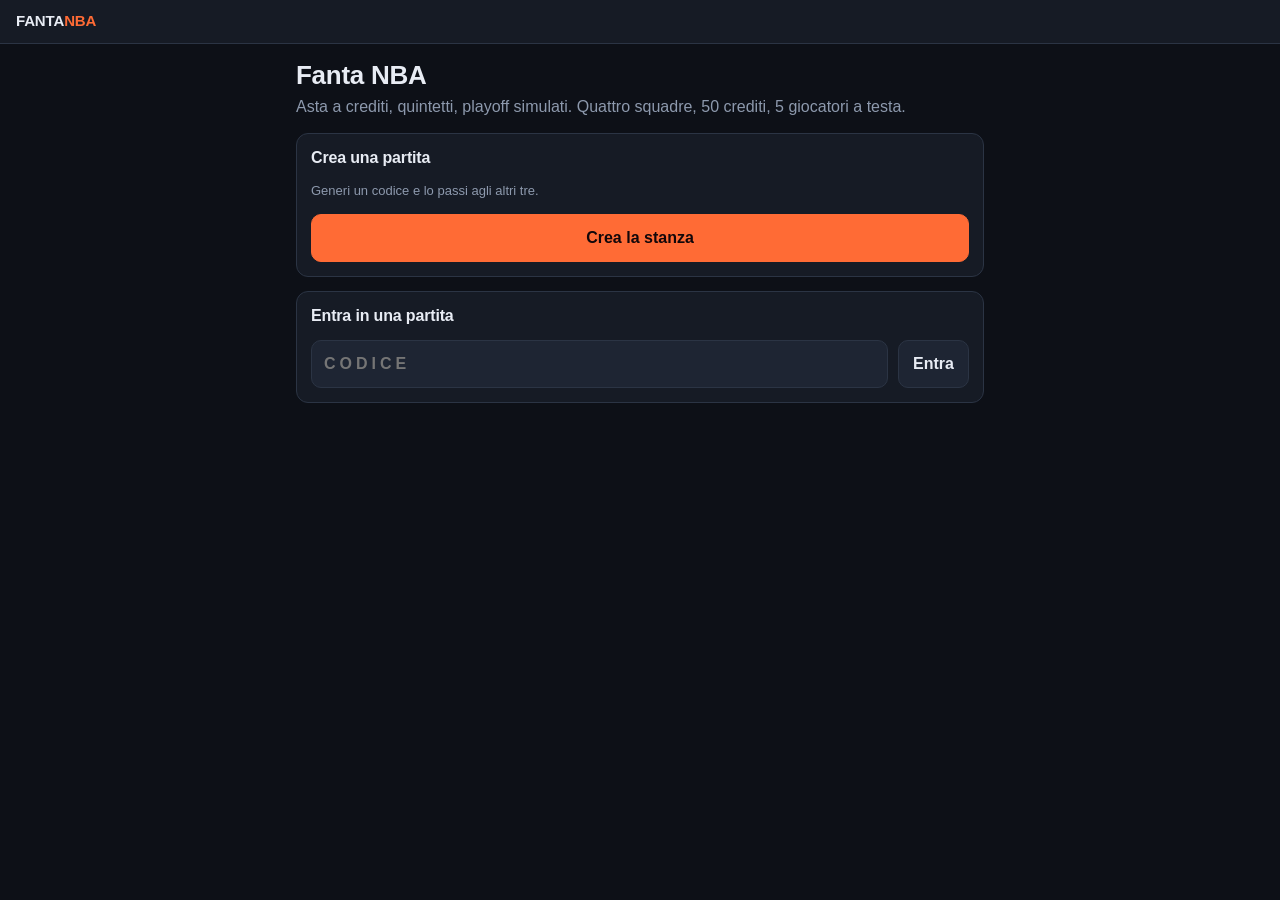
==== index.html @ e5e5b465 "feat: Fanta NBA — asta a crediti, quintetti e playoff simulati nel browser Trasposizione web delle r" ====
<!DOCTYPE html>
<html lang="it">
<head>
  <meta charset="utf-8">
  <meta name="viewport" content="width=device-width, initial-scale=1, viewport-fit=cover">
  <meta name="theme-color" content="#0d1017">
  <meta name="description" content="Fanta NBA: asta a crediti fra quattro squadre, quintetti, playoff simulati. Gira nel browser, nessuna installazione.">
  <title>Fanta NBA</title>

  <!-- App installabile dalla home del telefono, senza store. -->
  <link rel="manifest" href="./manifest.webmanifest">
  <link rel="icon" href="data:image/svg+xml,<svg xmlns='http://www.w3.org/2000/svg' viewBox='0 0 100 100'><text y='.9em' font-size='90'>🏀</text></svg>">
  <link rel="apple-touch-icon" href="data:image/svg+xml,<svg xmlns='http://www.w3.org/2000/svg' viewBox='0 0 100 100'><text y='.9em' font-size='90'>🏀</text></svg>">
  <link rel="stylesheet" href="./css/style.css">
</head>
<body>
  <header class="topbar" id="topbar">
    <div class="brand">FANTA<span>NBA</span></div>
  </header>

  <main id="app">
    <div class="card center muted">Caricamento…</div>
  </main>

  <noscript>
    <div style="padding:16px;color:#e8ecf4">Questo gioco ha bisogno di JavaScript attivo.</div>
  </noscript>

  <script type="module" src="./js/app.js"></script>
</body>
</html>
---- css/style.css ----
/* style.css — mobile-first. Nessun framework, nessun font esterno. */

:root {
  --bg: #0d1017;
  --surface: #161b25;
  --surface-2: #1e2533;
  --line: #2b3444;
  --text: #e8ecf4;
  --muted: #8d99ad;
  --accent: #ff6b35;
  --accent-2: #ffb03a;
  --ok: #34d399;
  --bad: #f87171;
  --agre: #ef4444;
  --steve: #3b82f6;
  --diego: #22c55e;
  --fabio: #a855f7;
  --r: 12px;
  --gap: 14px;
}

* { box-sizing: border-box; margin: 0; padding: 0; -webkit-tap-highlight-color: transparent; }

body {
  background: var(--bg);
  color: var(--text);
  font: 400 16px/1.5 -apple-system, BlinkMacSystemFont, 'Segoe UI', Roboto, Helvetica, Arial, sans-serif;
  padding: 0 0 80px;
  overflow-x: hidden;
}

#app { max-width: 720px; margin: 0 auto; padding: 16px; }

h1, h2, h3 { line-height: 1.2; font-weight: 800; letter-spacing: -0.01em; }
h1 { font-size: 26px; margin-bottom: 4px; }
h2 { font-size: 20px; margin-bottom: 10px; }
h3 { font-size: 16px; }

.muted { color: var(--muted); }
.small { font-size: 13px; }
.tiny { font-size: 12px; }
.center { text-align: center; }
.mt { margin-top: var(--gap); }
.mb { margin-bottom: var(--gap); }
.row { display: flex; gap: 10px; align-items: center; }
.row.wrap { flex-wrap: wrap; }
.spread { justify-content: space-between; }
.grow { flex: 1; }

/* ---- header ---- */
.topbar {
  display: flex; justify-content: space-between; align-items: center;
  padding: 10px 16px; border-bottom: 1px solid var(--line);
  background: var(--surface); position: sticky; top: 0; z-index: 20;
}
.topbar .brand { font-weight: 800; font-size: 15px; letter-spacing: -0.01em; }
.topbar .brand span { color: var(--accent); }
.code-pill {
  font: 700 14px/1 ui-monospace, SFMono-Regular, Menlo, monospace;
  background: var(--surface-2); border: 1px solid var(--line);
  padding: 7px 10px; border-radius: 8px; letter-spacing: 2px;
}

/* ---- card ---- */
.card {
  background: var(--surface); border: 1px solid var(--line);
  border-radius: var(--r); padding: 14px; margin-bottom: var(--gap);
}
.card.tight { padding: 11px; }

/* ---- buttons ---- */
button {
  font: inherit; font-weight: 700; color: var(--text);
  background: var(--surface-2); border: 1px solid var(--line);
  border-radius: 10px; padding: 11px 14px; cursor: pointer;
  transition: transform .06s, filter .12s;
}
button:active:not(:disabled) { transform: scale(.97); }
button:disabled { opacity: .35; cursor: not-allowed; }
button.primary { background: var(--accent); border-color: var(--accent); color: #12070a; }
button.ghost { background: transparent; }
button.wide { width: 100%; }
button.sm { padding: 8px 11px; font-size: 14px; border-radius: 8px; }

input, select {
  font: inherit; color: var(--text); background: var(--surface-2);
  border: 1px solid var(--line); border-radius: 10px; padding: 11px 12px; width: 100%;
}
input:focus, select:focus { outline: 2px solid var(--accent); outline-offset: -1px; }
label.field { display: block; margin-bottom: 10px; }
label.field > span { display: block; font-size: 13px; color: var(--muted); margin-bottom: 5px; }

/* ---- team colours ---- */
.t-agre { --tc: var(--agre); }
.t-steve { --tc: var(--steve); }
.t-diego { --tc: var(--diego); }
.t-fabio { --tc: var(--fabio); }
.dot { width: 10px; height: 10px; border-radius: 50%; background: var(--tc); flex: none; }

/* ---- seats (lobby) ---- */
.seats { display: grid; grid-template-columns: 1fr 1fr; gap: 10px; }
.seat {
  border: 1px solid var(--line); border-radius: var(--r);
  padding: 12px; background: var(--surface-2); text-align: left;
}
.seat.taken { border-color: var(--tc); }
.seat .who { font-size: 13px; color: var(--muted); margin-top: 3px; }
.seat .nm { font-weight: 800; display: flex; align-items: center; gap: 7px; }

/* ---- auction ---- */
.lot { text-align: center; padding: 18px 14px; }
.lot .ovr {
  display: inline-block; font: 800 15px/1 ui-monospace, Menlo, monospace;
  background: linear-gradient(135deg, var(--accent), var(--accent-2));
  color: #12070a; padding: 6px 10px; border-radius: 8px; margin-bottom: 8px;
}
.lot .nm { font-size: 27px; font-weight: 800; letter-spacing: -0.02em; }
.lot .meta { color: var(--muted); font-size: 13px; margin-top: 4px; }

.attrs { display: grid; grid-template-columns: 1fr 1fr; gap: 6px 14px; margin-top: 14px; text-align: left; }
.attr { font-size: 12px; }
.attr .lbl { display: flex; justify-content: space-between; color: var(--muted); }
.attr .bar { height: 5px; background: var(--surface-2); border-radius: 3px; overflow: hidden; margin-top: 2px; }
.attr .bar i { display: block; height: 100%; background: var(--accent); border-radius: 3px; }

.bidbox { text-align: center; padding: 14px; }
.bidnow { font-size: 34px; font-weight: 800; letter-spacing: -0.02em; }
.bidnow small { font-size: 15px; color: var(--muted); font-weight: 600; }
.bidder { font-size: 14px; margin-top: 2px; }
.clock {
  font: 800 15px/1 ui-monospace, Menlo, monospace;
  background: var(--surface-2); border-radius: 999px; padding: 6px 13px;
  display: inline-block; margin-top: 9px; border: 1px solid var(--line);
}
.clock.hot { background: var(--bad); border-color: var(--bad); color: #fff; }
.bidgrid { display: grid; grid-template-columns: repeat(4, 1fr); gap: 8px; margin-top: 12px; }

/* ---- team strips ---- */
.strip {
  display: flex; align-items: center; gap: 9px; padding: 9px 11px;
  border: 1px solid var(--line); border-left: 3px solid var(--tc);
  border-radius: 9px; background: var(--surface-2); margin-bottom: 7px;
}
.strip .nm { font-weight: 800; font-size: 14px; min-width: 52px; }
.strip .cr { font: 800 15px/1 ui-monospace, Menlo, monospace; color: var(--accent-2); }
.strip .ros { font-size: 11px; color: var(--muted); line-height: 1.35; }
.strip.leading { box-shadow: 0 0 0 2px var(--accent) inset; }

/* ---- lineup ---- */
.slots { display: flex; flex-direction: column; gap: 6px; }
.slot {
  display: flex; align-items: center; gap: 10px; padding: 9px 11px;
  border: 1px solid var(--line); border-radius: 9px; background: var(--surface-2);
  cursor: pointer; text-align: left; width: 100%;
}
.slot.sel { border-color: var(--accent); background: #2a1c12; }
.slot .pos { font: 800 12px/1 ui-monospace, Menlo, monospace; color: var(--accent-2); width: 24px; flex: none; }
.slot .nm { font-weight: 700; font-size: 14px; flex: 1; }
.slot .warn { font-size: 11px; color: var(--bad); }
.slot .ov { font: 700 12px/1 ui-monospace, Menlo, monospace; color: var(--muted); }

/* ---- playoffs ---- */
.series-hdr { display: flex; align-items: center; justify-content: space-between; gap: 10px; }
.vs { font-size: 18px; font-weight: 800; }
.score-big { font: 800 22px/1 ui-monospace, Menlo, monospace; }
.game {
  border-top: 1px solid var(--line); padding: 11px 0;
}
.game:first-of-type { border-top: none; }
.game .line { display: flex; justify-content: space-between; align-items: baseline; gap: 10px; }
.game .gname { font-size: 12px; color: var(--muted); font-weight: 700; text-transform: uppercase; letter-spacing: .06em; }
.game .res { font: 800 17px/1 ui-monospace, Menlo, monospace; }
.game .res .w { color: var(--ok); }
.game .story { font-size: 14px; color: #c3cbd9; margin-top: 6px; }
.box { margin-top: 8px; font-size: 12px; color: var(--muted); }
.box table { width: 100%; border-collapse: collapse; }
.box td { padding: 2px 0; }
.box td.n { color: var(--text); }
.box td.num { text-align: right; font-family: ui-monospace, Menlo, monospace; width: 34px; }

.mvp {
  background: linear-gradient(135deg, #2a1c12, #1b212c);
  border: 1px solid var(--accent); border-radius: 10px; padding: 11px; margin-top: 12px;
}
.mvp .t { font-size: 11px; letter-spacing: .1em; text-transform: uppercase; color: var(--accent-2); font-weight: 800; }
.mvp .n { font-size: 18px; font-weight: 800; margin-top: 2px; }

.why { margin-top: 12px; }
.why li { margin: 0 0 7px 18px; font-size: 14px; color: #c3cbd9; }

.champ {
  text-align: center; padding: 26px 16px;
  background: linear-gradient(135deg, var(--accent), var(--accent-2));
  color: #12070a; border-radius: var(--r); margin-bottom: var(--gap);
}
.champ .t { font-size: 13px; font-weight: 800; letter-spacing: .12em; text-transform: uppercase; opacity: .8; }
.champ .n { font-size: 36px; font-weight: 800; letter-spacing: -0.02em; }

.tag {
  display: inline-block; font-size: 11px; font-weight: 700; padding: 3px 8px;
  border-radius: 999px; background: var(--surface-2); border: 1px solid var(--line); color: var(--muted);
}
.banner {
  border: 1px solid var(--accent-2); background: #251c0f; color: var(--accent-2);
  border-radius: 10px; padding: 10px 12px; font-size: 13px; margin-bottom: var(--gap);
}
.banner.err { border-color: var(--bad); background: #2a1417; color: #fca5a5; }

.log { max-height: 190px; overflow-y: auto; font-size: 13px; }
.log div { padding: 4px 0; border-bottom: 1px solid var(--line); display: flex; justify-content: space-between; gap: 8px; }
.log div:last-child { border-bottom: none; }

details summary { cursor: pointer; font-size: 13px; color: var(--muted); font-weight: 700; padding: 5px 0; }

@media (min-width: 600px) {
  .attrs { grid-template-columns: repeat(4, 1fr); }
  .seats { grid-template-columns: repeat(4, 1fr); }
}
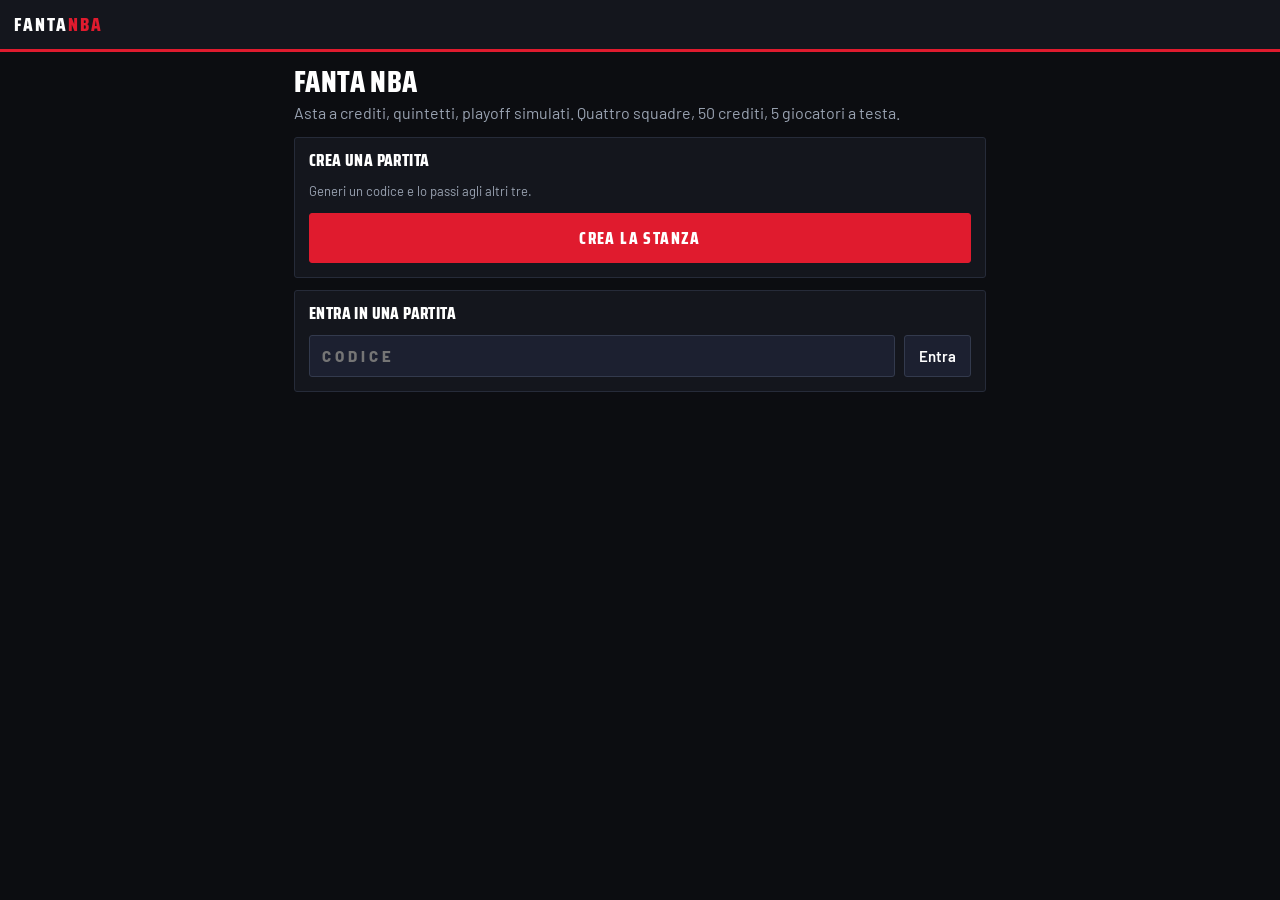
==== commit 73c08383: "feat: grafica "diretta TV" e squadre rinominate Grafica Direzione scelta fra dieci proposte: linguag" ====
--- a/index.html
+++ b/index.html
@@ -3,9 +3,14 @@
 <head>
   <meta charset="utf-8">
   <meta name="viewport" content="width=device-width, initial-scale=1, viewport-fit=cover">
-  <meta name="theme-color" content="#0d1017">
+  <meta name="theme-color" content="#0c0d11">
   <meta name="description" content="Fanta NBA: asta a crediti fra quattro squadre, quintetti, playoff simulati. Gira nel browser, nessuna installazione.">
   <title>Fanta NBA</title>
+
+  <!-- Saira Condensed per titoli e numeri, Barlow per il testo. -->
+  <link rel="preconnect" href="https://fonts.googleapis.com">
+  <link rel="preconnect" href="https://fonts.gstatic.com" crossorigin>
+  <link rel="stylesheet" href="https://fonts.googleapis.com/css2?family=Saira+Condensed:wght@600;700;800&family=Barlow:wght@400;500;600;700&display=swap">
 
   <!-- App installabile dalla home del telefono, senza store. -->
   <link rel="manifest" href="./manifest.webmanifest">
--- a/css/style.css
+++ b/css/style.css
@@ -1,22 +1,38 @@
-/* style.css — mobile-first. Nessun framework, nessun font esterno. */
+/* style.css — direzione "Diretta TV".
+   Linguaggio da grafica di telecronaca: tagli obliqui, condensato maiuscolo,
+   rosso da lower-third, oro per i numeri che contano, angoli vivi.
+   Mobile-first, nessun framework. */
+
+/* I font si caricano da index.html con un <link>: un @import qui bloccherebbe
+   il rendering finché il foglio esterno non arriva. */
 
 :root {
-  --bg: #0d1017;
-  --surface: #161b25;
-  --surface-2: #1e2533;
-  --line: #2b3444;
-  --text: #e8ecf4;
-  --muted: #8d99ad;
-  --accent: #ff6b35;
-  --accent-2: #ffb03a;
+  --bg: #0c0d11;
+  --surface: #14161d;
+  --surface-2: #1c2030;
+  --line: #262b39;
+  --line-2: #333a4d;
+  --text: #ffffff;
+  --muted: #9aa3b2;
+  --muted-2: #c6cddb;
+
+  --red: #e01b2e;        /* il rosso della grafica TV: azioni e accenti */
+  --red-deep: #a00f1f;
+  --gold: #ffd166;       /* i numeri che contano: crediti, timer, rating */
+  --gold-ink: #1a1205;
   --ok: #34d399;
-  --bad: #f87171;
-  --agre: #ef4444;
-  --steve: #3b82f6;
-  --diego: #22c55e;
-  --fabio: #a855f7;
-  --r: 12px;
-  --gap: 14px;
+  --bad: #ff5a6a;
+  --warning: #ffd166;
+
+  /* un colore per POSIZIONE, non per nome: rinominare le squadre non tocca il CSS */
+  --t1: #ef4444;
+  --t2: #3b82f6;
+  --t3: #22c55e;
+  --t4: #a855f7;
+
+  --r: 3px;              /* angoli quasi vivi: è una grafica televisiva */
+  --gap: 12px;
+  --cond: 'Saira Condensed', 'Arial Narrow', sans-serif;
 }
 
 * { box-sizing: border-box; margin: 0; padding: 0; -webkit-tap-highlight-color: transparent; }
@@ -24,17 +40,17 @@
 body {
   background: var(--bg);
   color: var(--text);
-  font: 400 16px/1.5 -apple-system, BlinkMacSystemFont, 'Segoe UI', Roboto, Helvetica, Arial, sans-serif;
+  font: 400 16px/1.5 Barlow, -apple-system, BlinkMacSystemFont, 'Segoe UI', sans-serif;
   padding: 0 0 80px;
   overflow-x: hidden;
 }
 
-#app { max-width: 720px; margin: 0 auto; padding: 16px; }
-
-h1, h2, h3 { line-height: 1.2; font-weight: 800; letter-spacing: -0.01em; }
-h1 { font-size: 26px; margin-bottom: 4px; }
-h2 { font-size: 20px; margin-bottom: 10px; }
-h3 { font-size: 16px; }
+#app { max-width: 720px; margin: 0 auto; padding: 14px; }
+
+h1, h2, h3 { font-family: var(--cond); font-weight: 800; line-height: 1.05; letter-spacing: 0.4px; text-transform: uppercase; }
+h1 { font-size: 30px; margin-bottom: 4px; }
+h2 { font-size: 23px; margin-bottom: 10px; }
+h3 { font-size: 17px; }
 
 .muted { color: var(--muted); }
 .small { font-size: 13px; }
@@ -42,177 +58,299 @@
 .center { text-align: center; }
 .mt { margin-top: var(--gap); }
 .mb { margin-bottom: var(--gap); }
-.row { display: flex; gap: 10px; align-items: center; }
+.row { display: flex; gap: 9px; align-items: center; }
 .row.wrap { flex-wrap: wrap; }
 .spread { justify-content: space-between; }
 .grow { flex: 1; }
 
-/* ---- header ---- */
+/* ---- barra in alto ---- */
 .topbar {
-  display: flex; justify-content: space-between; align-items: center;
-  padding: 10px 16px; border-bottom: 1px solid var(--line);
-  background: var(--surface); position: sticky; top: 0; z-index: 20;
-}
-.topbar .brand { font-weight: 800; font-size: 15px; letter-spacing: -0.01em; }
-.topbar .brand span { color: var(--accent); }
+  display: flex; justify-content: space-between; align-items: center; gap: 9px;
+  padding: 10px 14px; background: var(--surface);
+  border-bottom: 3px solid var(--red);
+  position: sticky; top: 0; z-index: 20;
+}
+.topbar .row { flex-wrap: wrap; justify-content: flex-end; }
+.topbar .brand {
+  font-family: var(--cond); font-weight: 800; font-size: 19px;
+  letter-spacing: 2px; text-transform: uppercase;
+}
+.topbar .brand span { color: var(--red); }
 .code-pill {
-  font: 700 14px/1 ui-monospace, SFMono-Regular, Menlo, monospace;
-  background: var(--surface-2); border: 1px solid var(--line);
-  padding: 7px 10px; border-radius: 8px; letter-spacing: 2px;
-}
-
-/* ---- card ---- */
+  font: 700 13px/1 var(--cond); letter-spacing: 3px;
+  background: var(--surface-2); border: 1px solid var(--line-2);
+  padding: 7px 10px; border-radius: var(--r);
+}
+
+/* ---- blocchi ---- */
 .card {
   background: var(--surface); border: 1px solid var(--line);
   border-radius: var(--r); padding: 14px; margin-bottom: var(--gap);
 }
-.card.tight { padding: 11px; }
-
-/* ---- buttons ---- */
+.card.tight { padding: 10px; }
+
+/* ---- bottoni ---- */
 button {
-  font: inherit; font-weight: 700; color: var(--text);
-  background: var(--surface-2); border: 1px solid var(--line);
-  border-radius: 10px; padding: 11px 14px; cursor: pointer;
-  transition: transform .06s, filter .12s;
+  font: 600 15px Barlow, sans-serif; color: var(--text);
+  background: var(--surface-2); border: 1px solid var(--line-2);
+  border-radius: var(--r); padding: 11px 14px; cursor: pointer;
+  transition: filter .12s, transform .06s;
 }
 button:active:not(:disabled) { transform: scale(.97); }
-button:disabled { opacity: .35; cursor: not-allowed; }
-button.primary { background: var(--accent); border-color: var(--accent); color: #12070a; }
+button:disabled { opacity: .3; cursor: not-allowed; }
+button.primary {
+  background: var(--red); border-color: var(--red); color: #fff;
+  font-family: var(--cond); font-weight: 800; font-size: 17px;
+  letter-spacing: 1.4px; text-transform: uppercase;
+}
 button.ghost { background: transparent; }
 button.wide { width: 100%; }
-button.sm { padding: 8px 11px; font-size: 14px; border-radius: 8px; }
+button.sm {
+  padding: 9px 11px; font-size: 13px;
+  font-family: var(--cond); font-weight: 700; letter-spacing: 1px; text-transform: uppercase;
+}
 
 input, select {
-  font: inherit; color: var(--text); background: var(--surface-2);
-  border: 1px solid var(--line); border-radius: 10px; padding: 11px 12px; width: 100%;
-}
-input:focus, select:focus { outline: 2px solid var(--accent); outline-offset: -1px; }
+  font: 400 15px Barlow, sans-serif; color: var(--text); background: var(--surface-2);
+  border: 1px solid var(--line-2); border-radius: var(--r); padding: 11px 12px; width: 100%;
+}
+input:focus, select:focus { outline: 2px solid var(--gold); outline-offset: -1px; }
 label.field { display: block; margin-bottom: 10px; }
-label.field > span { display: block; font-size: 13px; color: var(--muted); margin-bottom: 5px; }
-
-/* ---- team colours ---- */
-.t-agre { --tc: var(--agre); }
-.t-steve { --tc: var(--steve); }
-.t-diego { --tc: var(--diego); }
-.t-fabio { --tc: var(--fabio); }
-.dot { width: 10px; height: 10px; border-radius: 50%; background: var(--tc); flex: none; }
-
-/* ---- seats (lobby) ---- */
-.seats { display: grid; grid-template-columns: 1fr 1fr; gap: 10px; }
+label.field > span {
+  display: block; font: 700 11px var(--cond); letter-spacing: 2px; text-transform: uppercase;
+  color: var(--muted); margin-bottom: 5px;
+}
+
+/* ---- colori squadra ---- */
+.t-t1 { --tc: var(--t1); }
+.t-t2 { --tc: var(--t2); }
+.t-t3 { --tc: var(--t3); }
+.t-t4 { --tc: var(--t4); }
+.dot { width: 9px; height: 9px; background: var(--tc); flex: none; }
+
+/* ---- sedie (lobby) ---- */
+.seats { display: grid; grid-template-columns: 1fr 1fr; gap: 8px; }
 .seat {
-  border: 1px solid var(--line); border-radius: var(--r);
-  padding: 12px; background: var(--surface-2); text-align: left;
-}
-.seat.taken { border-color: var(--tc); }
-.seat .who { font-size: 13px; color: var(--muted); margin-top: 3px; }
-.seat .nm { font-weight: 800; display: flex; align-items: center; gap: 7px; }
-
-/* ---- auction ---- */
-.lot { text-align: center; padding: 18px 14px; }
-.lot .ovr {
-  display: inline-block; font: 800 15px/1 ui-monospace, Menlo, monospace;
-  background: linear-gradient(135deg, var(--accent), var(--accent-2));
-  color: #12070a; padding: 6px 10px; border-radius: 8px; margin-bottom: 8px;
-}
-.lot .nm { font-size: 27px; font-weight: 800; letter-spacing: -0.02em; }
-.lot .meta { color: var(--muted); font-size: 13px; margin-top: 4px; }
-
-.attrs { display: grid; grid-template-columns: 1fr 1fr; gap: 6px 14px; margin-top: 14px; text-align: left; }
-.attr { font-size: 12px; }
-.attr .lbl { display: flex; justify-content: space-between; color: var(--muted); }
-.attr .bar { height: 5px; background: var(--surface-2); border-radius: 3px; overflow: hidden; margin-top: 2px; }
-.attr .bar i { display: block; height: 100%; background: var(--accent); border-radius: 3px; }
-
-.bidbox { text-align: center; padding: 14px; }
-.bidnow { font-size: 34px; font-weight: 800; letter-spacing: -0.02em; }
-.bidnow small { font-size: 15px; color: var(--muted); font-weight: 600; }
-.bidder { font-size: 14px; margin-top: 2px; }
+  border: 1px solid var(--line-2); border-left: 4px solid var(--tc);
+  border-radius: var(--r); padding: 11px; background: var(--surface-2); text-align: left;
+}
+.seat.taken { background: #20263a; }
+.seat .nm {
+  font: 800 16px var(--cond); letter-spacing: 1.4px; text-transform: uppercase;
+  display: flex; align-items: center; gap: 7px;
+}
+.seat .who { font-size: 12.5px; color: var(--muted); margin-top: 2px; }
+
+/* ---- il giocatore in asta ---- */
+.card.lot {
+  padding: 0; overflow: hidden; border: none;
+  background: var(--surface);
+}
+.lot-head {
+  /* il taglio obliquo è la firma della grafica TV */
+  background: linear-gradient(100deg, var(--red) 0%, var(--red-deep) 52%, var(--surface) 52.4%, var(--surface-2) 100%);
+  padding: 15px 16px 14px;
+  display: flex; align-items: flex-end; justify-content: space-between; gap: 12px;
+}
+.lot .eyebrow {
+  font: 800 10.5px var(--cond); letter-spacing: 2.6px; text-transform: uppercase;
+  opacity: .9; margin-bottom: 3px;
+}
+.lot .nm {
+  font: 800 34px/0.96 var(--cond); letter-spacing: 0.5px; text-transform: uppercase;
+  transform: skewX(-6deg); transform-origin: left bottom;
+}
+.lot .meta { font-size: 12.5px; color: #e8ecf4; margin-top: 7px; }
+.lot .ovr { flex: none; text-align: right; transform: skewX(-6deg); }
+.lot .ovr b { display: block; font: 800 44px/0.88 var(--cond); }
+.lot .ovr i {
+  display: block; font: 700 9.5px var(--cond); font-style: normal;
+  letter-spacing: 2.4px; color: var(--gold); margin-top: 2px;
+}
+
+/* attributi come tessere da tabellone, non come barre */
+.attrs {
+  display: grid; grid-template-columns: repeat(4, minmax(0, 1fr));
+  gap: 1px; background: var(--line); border-top: 1px solid var(--line);
+}
+.attr { background: var(--surface); padding: 8px 4px; text-align: center; }
+.attr .bar { display: none; }
+.attr .lbl { display: flex; flex-direction: column-reverse; align-items: center; gap: 1px; }
+.attr .lbl b { font: 800 20px/1 var(--cond); }
+.attr .lbl span {
+  font: 600 8.5px/1.25 Barlow, sans-serif; letter-spacing: .3px;
+  text-transform: uppercase; color: var(--muted);
+}
+
+/* comandi del banditore */
+.host-bar {
+  display: flex; gap: 5px; flex-wrap: wrap;
+  padding: 10px 12px; background: var(--surface-2); border-top: 1px solid var(--line);
+}
+.host-bar button { flex: 1 1 auto; }
+.host-bar button:first-child { flex: 0 0 auto; }  /* il tasto stop resta quadrato */
+.manual { padding: 0 12px 12px; background: var(--surface-2); text-align: left; }
+
+/* ---- offerta corrente: barra spezzata con il cronometro a destra ---- */
+.card.bidbox {
+  padding: 0; display: flex; align-items: stretch; overflow: hidden;
+  border: none; border-left: 5px solid var(--gold); background: var(--surface);
+}
+.bid-info { flex-grow: 1; padding: 11px 14px; min-width: 0; }
+.bidnow { font: 800 31px/1 var(--cond); }
+.bidnow small { font: 600 13px Barlow, sans-serif; color: var(--muted); }
+.bidder { font-size: 12.5px; color: var(--muted-2); margin-top: 2px; }
 .clock {
-  font: 800 15px/1 ui-monospace, Menlo, monospace;
-  background: var(--surface-2); border-radius: 999px; padding: 6px 13px;
-  display: inline-block; margin-top: 9px; border: 1px solid var(--line);
-}
-.clock.hot { background: var(--bad); border-color: var(--bad); color: #fff; }
-.bidgrid { display: grid; grid-template-columns: repeat(4, 1fr); gap: 8px; margin-top: 12px; }
-
-/* ---- team strips ---- */
+  flex: none; display: flex; align-items: center;
+  padding: 0 18px; background: var(--gold); color: var(--gold-ink);
+  font: 800 24px var(--cond); letter-spacing: 1px;
+}
+.clock.hot { background: var(--red); color: #fff; }
+.clock.frozen { background: var(--surface-2); color: var(--gold); border-left: 1px solid var(--line); }
+.bidbox.paused { opacity: .8; }
+
+/* ---- la tua squadra ---- */
+.card.mine { border: none; border-top: 3px solid var(--tc); background: var(--surface); }
+.card.mine h3 { display: flex; align-items: center; gap: 7px; }
+.mine-nums { display: flex; gap: 20px; margin: 10px 0 10px; align-items: baseline; }
+.mine-nums div { display: flex; align-items: baseline; gap: 5px; }
+.mine-nums b { font: 800 24px/1 var(--cond); color: var(--gold); }
+.mine-nums span { font-size: 10.5px; color: var(--muted); }
+.chips { display: flex; flex-wrap: wrap; gap: 4px; }
+.chip {
+  font-size: 11.5px; padding: 4px 8px; border-radius: var(--r);
+  background: var(--surface-2); border: 1px solid var(--line);
+}
+.chip b { font-family: var(--cond); font-size: 13px; color: var(--gold); }
+.chip.empty { color: var(--muted); border-style: dashed; }
+.tag.lead { background: var(--red); border-color: var(--red); color: #fff; }
+.warn-txt { color: var(--gold); margin-top: 8px; }
+
+/* ---- strisce squadra ---- */
 .strip {
-  display: flex; align-items: center; gap: 9px; padding: 9px 11px;
-  border: 1px solid var(--line); border-left: 3px solid var(--tc);
-  border-radius: 9px; background: var(--surface-2); margin-bottom: 7px;
-}
-.strip .nm { font-weight: 800; font-size: 14px; min-width: 52px; }
-.strip .cr { font: 800 15px/1 ui-monospace, Menlo, monospace; color: var(--accent-2); }
+  display: flex; align-items: center; gap: 9px; padding: 8px 11px;
+  border: none; border-left: 4px solid var(--tc);
+  background: var(--surface-2); margin-bottom: 3px;
+}
+/* i nomi possono essere lunghi ("FollowTheLeader"): troncare, mai sfondare */
+.strip .nm {
+  font: 700 15px var(--cond); letter-spacing: 1.2px; text-transform: uppercase;
+  min-width: 0; overflow: hidden; text-overflow: ellipsis; white-space: nowrap;
+}
+.strip .cr { font: 800 15px var(--cond); color: var(--gold); }
 .strip .ros { font-size: 11px; color: var(--muted); line-height: 1.35; }
-.strip.leading { box-shadow: 0 0 0 2px var(--accent) inset; }
-
-/* ---- lineup ---- */
-.slots { display: flex; flex-direction: column; gap: 6px; }
+.strip.leading { box-shadow: inset 0 0 0 1px var(--red); }
+
+/* ---- quintetti ---- */
+.slots { display: flex; flex-direction: column; gap: 3px; }
 .slot {
   display: flex; align-items: center; gap: 10px; padding: 9px 11px;
-  border: 1px solid var(--line); border-radius: 9px; background: var(--surface-2);
-  cursor: pointer; text-align: left; width: 100%;
-}
-.slot.sel { border-color: var(--accent); background: #2a1c12; }
-.slot .pos { font: 800 12px/1 ui-monospace, Menlo, monospace; color: var(--accent-2); width: 24px; flex: none; }
-.slot .nm { font-weight: 700; font-size: 14px; flex: 1; }
-.slot .warn { font-size: 11px; color: var(--bad); }
-.slot .ov { font: 700 12px/1 ui-monospace, Menlo, monospace; color: var(--muted); }
-
-/* ---- playoffs ---- */
+  border: none; border-left: 4px solid var(--line-2); border-radius: 0;
+  background: var(--surface-2); cursor: pointer; text-align: left; width: 100%;
+}
+.slot.sel { border-left-color: var(--gold); background: #2a2718; }
+.slot .pos { font: 800 13px var(--cond); letter-spacing: 1px; color: var(--gold); width: 26px; flex: none; }
+.slot .nm { font-weight: 600; font-size: 14px; flex: 1; }
+.slot .warn { font: 700 10px var(--cond); letter-spacing: 1px; text-transform: uppercase; color: var(--bad); }
+.slot .ov { font: 800 14px var(--cond); color: var(--muted); }
+
+/* ---- playoff ---- */
 .series-hdr { display: flex; align-items: center; justify-content: space-between; gap: 10px; }
-.vs { font-size: 18px; font-weight: 800; }
-.score-big { font: 800 22px/1 ui-monospace, Menlo, monospace; }
-.game {
-  border-top: 1px solid var(--line); padding: 11px 0;
-}
+.vs { font: 800 21px var(--cond); letter-spacing: 1px; text-transform: uppercase; }
+.vs .muted { font-size: 15px; }
+.score-big { font: 800 28px/1 var(--cond); color: var(--gold); }
+.game { border-top: 1px solid var(--line); padding: 11px 0; }
 .game:first-of-type { border-top: none; }
 .game .line { display: flex; justify-content: space-between; align-items: baseline; gap: 10px; }
-.game .gname { font-size: 12px; color: var(--muted); font-weight: 700; text-transform: uppercase; letter-spacing: .06em; }
-.game .res { font: 800 17px/1 ui-monospace, Menlo, monospace; }
-.game .res .w { color: var(--ok); }
-.game .story { font-size: 14px; color: #c3cbd9; margin-top: 6px; }
+.game .gname {
+  font: 800 10.5px var(--cond); letter-spacing: 2.4px; text-transform: uppercase;
+  color: #fff; background: var(--red); padding: 3px 8px;
+}
+.game .res { font: 800 19px var(--cond); letter-spacing: .6px; }
+.game .res .w { color: var(--gold); }
+.game .story { font-size: 14.5px; color: var(--muted-2); margin-top: 7px; line-height: 1.55; }
 .box { margin-top: 8px; font-size: 12px; color: var(--muted); }
 .box table { width: 100%; border-collapse: collapse; }
 .box td { padding: 2px 0; }
 .box td.n { color: var(--text); }
-.box td.num { text-align: right; font-family: ui-monospace, Menlo, monospace; width: 34px; }
-
-.mvp {
-  background: linear-gradient(135deg, #2a1c12, #1b212c);
-  border: 1px solid var(--accent); border-radius: 10px; padding: 11px; margin-top: 12px;
-}
-.mvp .t { font-size: 11px; letter-spacing: .1em; text-transform: uppercase; color: var(--accent-2); font-weight: 800; }
-.mvp .n { font-size: 18px; font-weight: 800; margin-top: 2px; }
-
-.why { margin-top: 12px; }
-.why li { margin: 0 0 7px 18px; font-size: 14px; color: #c3cbd9; }
+.box td.num { text-align: right; font-family: var(--cond); font-weight: 700; font-size: 14px; width: 34px; }
+
+.mvp { background: var(--surface-2); border-left: 5px solid var(--gold); padding: 11px 13px; margin-top: 12px; }
+.mvp .t { font: 800 10px var(--cond); letter-spacing: 2.6px; text-transform: uppercase; color: var(--gold); }
+.mvp .n { font: 800 22px var(--cond); letter-spacing: .6px; text-transform: uppercase; margin-top: 1px; }
+
+.why { margin-top: 14px; }
+.why h3 { border-left: 4px solid var(--red); padding-left: 9px; }
+.why li { margin: 0 0 8px 18px; font-size: 14.5px; color: var(--muted-2); line-height: 1.5; }
 
 .champ {
-  text-align: center; padding: 26px 16px;
-  background: linear-gradient(135deg, var(--accent), var(--accent-2));
-  color: #12070a; border-radius: var(--r); margin-bottom: var(--gap);
-}
-.champ .t { font-size: 13px; font-weight: 800; letter-spacing: .12em; text-transform: uppercase; opacity: .8; }
-.champ .n { font-size: 36px; font-weight: 800; letter-spacing: -0.02em; }
+  text-align: center; padding: 24px 16px; margin-bottom: var(--gap);
+  background: linear-gradient(100deg, var(--red) 0%, var(--red-deep) 58%, #1c2030 58.4%, #262d42 100%);
+  color: #fff;
+}
+.champ .t { font: 800 11px var(--cond); letter-spacing: 3.4px; text-transform: uppercase; opacity: .85; }
+.champ .n { font: 800 44px/1 var(--cond); letter-spacing: 1px; text-transform: uppercase; transform: skewX(-6deg); }
+.champ .small { margin-top: 5px; }
 
 .tag {
-  display: inline-block; font-size: 11px; font-weight: 700; padding: 3px 8px;
-  border-radius: 999px; background: var(--surface-2); border: 1px solid var(--line); color: var(--muted);
+  display: inline-block; font: 700 10.5px var(--cond); letter-spacing: 1.6px; text-transform: uppercase;
+  padding: 4px 8px; background: var(--surface-2); border: 1px solid var(--line-2); color: var(--muted);
 }
 .banner {
-  border: 1px solid var(--accent-2); background: #251c0f; color: var(--accent-2);
-  border-radius: 10px; padding: 10px 12px; font-size: 13px; margin-bottom: var(--gap);
-}
-.banner.err { border-color: var(--bad); background: #2a1417; color: #fca5a5; }
+  border-left: 5px solid var(--gold); background: #2a2413; color: var(--gold);
+  padding: 10px 12px; font-size: 13.5px; margin-bottom: var(--gap);
+}
+.banner.err { border-left-color: var(--red); background: #2a1216; color: #ffb3bb; }
 
 .log { max-height: 190px; overflow-y: auto; font-size: 13px; }
-.log div { padding: 4px 0; border-bottom: 1px solid var(--line); display: flex; justify-content: space-between; gap: 8px; }
+.log div { padding: 5px 0; border-bottom: 1px solid var(--line); display: flex; justify-content: space-between; gap: 8px; }
 .log div:last-child { border-bottom: none; }
 
-details summary { cursor: pointer; font-size: 13px; color: var(--muted); font-weight: 700; padding: 5px 0; }
+details summary {
+  cursor: pointer; font: 700 12px var(--cond); letter-spacing: 1.6px; text-transform: uppercase;
+  color: var(--muted); padding: 5px 0;
+}
+
+.reset-zone { margin-top: 28px; padding-top: 16px; border-top: 1px solid var(--line); }
+
+/* ---- barra dei rilanci, fissa in fondo ---- */
+.bidbar {
+  position: fixed; left: 0; right: 0; bottom: 0; z-index: 30;
+  background: var(--surface); border-top: 3px solid var(--red);
+  padding: 9px 12px calc(9px + env(safe-area-inset-bottom));
+  box-shadow: 0 -10px 26px rgba(0, 0, 0, .5);
+}
+.bidrow { display: flex; align-items: center; gap: 5px; flex-wrap: wrap; max-width: 700px; margin: 0 auto; }
+.bidrow + .bidrow { margin-top: 6px; }
+.bidrow .who {
+  display: flex; align-items: center; gap: 5px;
+  flex: 0 1 auto; max-width: 96px; min-width: 0;
+  font: 700 12px var(--cond); letter-spacing: 1.2px; text-transform: uppercase;
+  overflow: hidden; text-overflow: ellipsis; white-space: nowrap;
+}
+.bidrow .who .dot { flex: none; }
+.bidbtn {
+  flex: 1; min-height: 54px; display: flex; flex-direction: column;
+  align-items: center; justify-content: center; gap: 0;
+  background: var(--surface-2); border: 1px solid var(--line-2); border-radius: var(--r);
+  color: var(--text); padding: 6px 4px;
+}
+.bidbtn span:first-child { font: 800 21px/1 var(--cond); }
+.bidbtn small { font: 600 10.5px Barlow, sans-serif; color: var(--muted); }
+.bidbtn.allin { background: var(--red); border-color: var(--red); }
+.bidbtn.allin span:first-child { font-size: 15px; letter-spacing: 1.4px; }
+.bidbtn.allin small { color: rgba(255, 255, 255, .85); }
+.bidbtn.allin.armed { background: var(--gold); border-color: var(--gold); color: var(--gold-ink); }
+.bidbtn.allin.armed small { color: var(--gold-ink); }
+.bidbtn:disabled small { display: none; }
+.flatnote {
+  flex: 1; text-align: center; font-size: 13px; color: var(--muted);
+  padding: 14px 8px; background: var(--surface-2);
+}
+.flatnote.lead { color: var(--gold); font-weight: 700; }
+.bidbar-spacer { height: 116px; }
 
 @media (min-width: 600px) {
-  .attrs { grid-template-columns: repeat(4, 1fr); }
   .seats { grid-template-columns: repeat(4, 1fr); }
-}
+  .attrs { grid-template-columns: repeat(8, minmax(0, 1fr)); }
+}
